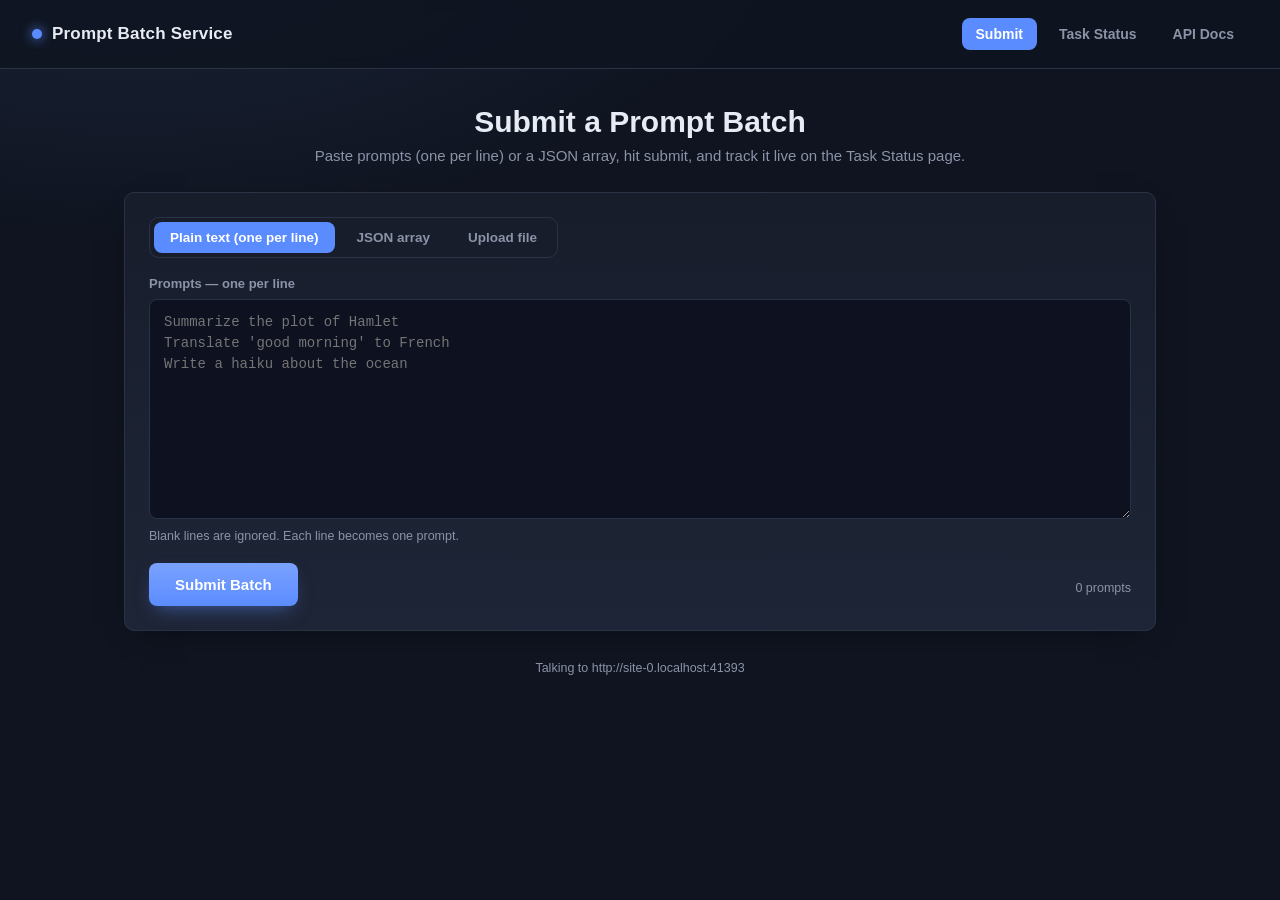
==== src/main/resources/assets/index.html @ bd83b119 "Initial commit: prompt batch service Co-authored-by: Cursor <cursoragent@cursor.com>" ====
<!DOCTYPE html>
<html lang="en">
<head>
<meta charset="UTF-8" />
<meta name="viewport" content="width=device-width, initial-scale=1.0" />
<title>Submit Batch · Prompt Batch Service</title>
<link rel="stylesheet" href="style.css" />
</head>
<body>
  <div class="topbar">
    <div class="brand"><span class="dot"></span> Prompt Batch Service</div>
    <nav>
      <a href="index.html" class="active">Submit</a>
      <a href="status.html">Task Status</a>
      <a href="/swagger" target="_blank" rel="noopener">API Docs</a>
    </nav>
  </div>

  <main>
    <div class="hero">
      <h1>Submit a Prompt Batch</h1>
      <p>Paste prompts (one per line) or a JSON array, hit submit, and track it live on the Task Status page.</p>
    </div>

    <div class="card">
      <div class="tabs">
        <button class="tab-btn active" data-mode="text" type="button">Plain text (one per line)</button>
        <button class="tab-btn" data-mode="json" type="button">JSON array</button>
        <button class="tab-btn" data-mode="file" type="button">Upload file</button>
      </div>

      <form id="submit-form">
        <div id="mode-text">
          <label for="prompts-text">Prompts — one per line</label>
          <textarea id="prompts-text" placeholder="Summarize the plot of Hamlet
Translate 'good morning' to French
Write a haiku about the ocean"></textarea>
          <div class="hint">Blank lines are ignored. Each line becomes one prompt.</div>
        </div>

        <div id="mode-json" style="display:none;">
          <label for="prompts-json">Prompts — JSON array of strings</label>
          <textarea id="prompts-json" placeholder='["hello", "world", "foo", "bar"]'></textarea>
          <div class="hint">Must be a valid JSON array, e.g. <code>["prompt one", "prompt two"]</code></div>
        </div>

        <div id="mode-file" style="display:none;">
          <label>Upload a file (one prompt per line, or a <code>.json</code> array)</label>
          <div class="file-drop" id="file-drop">
            <input type="file" id="file-input" accept=".txt,.json,text/plain,application/json" />
            <div id="file-drop-label">Click to choose a file, or drag one here</div>
          </div>
        </div>

        <div class="row" style="margin-top:20px;">
          <button type="submit" class="primary" id="submit-btn">Submit Batch</button>
          <span class="spacer"></span>
          <span class="hint" id="prompt-count">0 prompts</span>
        </div>

        <div class="banner" id="banner"></div>
      </form>
    </div>

    <div class="card result-panel" id="result-card" style="display:none;">
      <div class="result-head">
        <div>
          <strong>Batch <span class="mono copy-id" id="result-id" title="Click to copy"></span></strong>
        </div>
        <span id="result-badge"></span>
      </div>
      <div class="progress-bar"><div class="progress-fill" id="result-fill" style="width:0%"></div></div>
      <div class="stat-grid">
        <div class="stat"><div class="num" id="stat-total">0</div><div class="lbl">Total</div></div>
        <div class="stat"><div class="num" id="stat-completed">0</div><div class="lbl">Completed</div></div>
        <div class="stat"><div class="num" id="stat-succeeded">0</div><div class="lbl">Succeeded</div></div>
        <div class="stat"><div class="num" id="stat-failed">0</div><div class="lbl">Failed</div></div>
      </div>
      <div class="row" style="margin-top:16px;">
        <a href="status.html" class="link">View all tasks on the Task Status page &rarr;</a>
        <span class="spacer"></span>
        <button class="secondary" id="submit-another">Submit another</button>
      </div>
    </div>

    <div class="footer-note">Talking to <span id="api-base"></span></div>
  </main>

  <script src="app.js"></script>
  <script src="submit.js"></script>
</body>
</html>
---- src/main/resources/assets/style.css ----
:root {
  --bg: #0f1420;
  --panel: #171d2b;
  --panel-2: #1e2536;
  --border: #2a3245;
  --text: #e7ebf3;
  --muted: #8b93a7;
  --accent: #5b8cff;
  --accent-2: #7aa2ff;
  --success: #35c98f;
  --danger: #ff6b6b;
  --warn: #ffb454;
  --radius: 10px;
}

* {
  box-sizing: border-box;
}

body {
  margin: 0;
  font-family: -apple-system, BlinkMacSystemFont, "Segoe UI", Roboto, Helvetica, Arial, sans-serif;
  background: radial-gradient(1200px 600px at 10% -10%, #1b2438 0%, var(--bg) 55%);
  color: var(--text);
  min-height: 100vh;
}

.topbar {
  display: flex;
  align-items: center;
  justify-content: space-between;
  padding: 18px 32px;
  border-bottom: 1px solid var(--border);
  background: rgba(15, 20, 32, 0.85);
  backdrop-filter: blur(6px);
  position: sticky;
  top: 0;
  z-index: 10;
}

.brand {
  display: flex;
  align-items: center;
  gap: 10px;
  font-weight: 700;
  font-size: 17px;
  letter-spacing: 0.2px;
}

.brand .dot {
  width: 10px;
  height: 10px;
  border-radius: 50%;
  background: var(--accent);
  box-shadow: 0 0 12px var(--accent);
}

nav {
  display: flex;
  gap: 8px;
}

nav a {
  color: var(--muted);
  text-decoration: none;
  padding: 8px 14px;
  border-radius: 8px;
  font-size: 14px;
  font-weight: 600;
  transition: all 0.15s ease;
}

nav a:hover {
  color: var(--text);
  background: var(--panel-2);
}

nav a.active {
  color: #fff;
  background: var(--accent);
}

main {
  max-width: 1080px;
  margin: 0 auto;
  padding: 36px 24px 80px;
}

.hero {
  text-align: center;
  margin-bottom: 28px;
}

.hero h1 {
  font-size: 30px;
  margin: 0 0 8px;
}

.hero p {
  color: var(--muted);
  margin: 0;
  font-size: 15px;
}

.card {
  background: linear-gradient(180deg, var(--panel), var(--panel-2));
  border: 1px solid var(--border);
  border-radius: var(--radius);
  padding: 24px;
  box-shadow: 0 10px 30px -15px rgba(0, 0, 0, 0.6);
}

.card + .card {
  margin-top: 20px;
}

.tabs {
  display: flex;
  gap: 6px;
  margin-bottom: 18px;
  background: var(--panel);
  border: 1px solid var(--border);
  border-radius: 10px;
  padding: 4px;
  width: fit-content;
}

.tab-btn {
  border: none;
  background: transparent;
  color: var(--muted);
  padding: 8px 16px;
  border-radius: 8px;
  cursor: pointer;
  font-weight: 600;
  font-size: 13.5px;
}

.tab-btn.active {
  background: var(--accent);
  color: #fff;
}

label {
  display: block;
  font-size: 13px;
  font-weight: 600;
  color: var(--muted);
  margin-bottom: 8px;
}

textarea, input[type="text"] {
  width: 100%;
  background: #0d1120;
  border: 1px solid var(--border);
  color: var(--text);
  border-radius: 8px;
  padding: 12px 14px;
  font-size: 14px;
  font-family: "SFMono-Regular", Consolas, "Liberation Mono", Menlo, monospace;
  resize: vertical;
  outline: none;
  transition: border-color 0.15s ease;
}

textarea {
  min-height: 220px;
  line-height: 1.5;
}

textarea:focus, input[type="text"]:focus {
  border-color: var(--accent);
}

.hint {
  color: var(--muted);
  font-size: 12.5px;
  margin-top: 6px;
}

.row {
  display: flex;
  gap: 14px;
  align-items: center;
  flex-wrap: wrap;
}

.row.between {
  justify-content: space-between;
}

.spacer {
  flex: 1;
}

button.primary {
  background: linear-gradient(180deg, var(--accent-2), var(--accent));
  color: #fff;
  border: none;
  border-radius: 8px;
  padding: 13px 26px;
  font-size: 15px;
  font-weight: 700;
  cursor: pointer;
  box-shadow: 0 8px 20px -8px rgba(91, 140, 255, 0.6);
  transition: transform 0.1s ease, box-shadow 0.1s ease;
}

button.primary:hover {
  transform: translateY(-1px);
  box-shadow: 0 10px 24px -8px rgba(91, 140, 255, 0.75);
}

button.primary:disabled {
  opacity: 0.55;
  cursor: not-allowed;
  transform: none;
}

button.secondary {
  background: var(--panel-2);
  color: var(--text);
  border: 1px solid var(--border);
  border-radius: 8px;
  padding: 9px 16px;
  font-size: 13.5px;
  font-weight: 600;
  cursor: pointer;
}

button.secondary:hover {
  border-color: var(--accent);
}

button.icon-btn {
  background: transparent;
  border: 1px solid var(--border);
  color: var(--muted);
  border-radius: 6px;
  padding: 6px 10px;
  font-size: 12.5px;
  cursor: pointer;
}

button.icon-btn:hover {
  color: var(--text);
  border-color: var(--accent);
}

.file-drop {
  border: 1.5px dashed var(--border);
  border-radius: 8px;
  padding: 24px;
  text-align: center;
  color: var(--muted);
  cursor: pointer;
  transition: border-color 0.15s ease, background 0.15s ease;
}

.file-drop:hover, .file-drop.drag {
  border-color: var(--accent);
  background: rgba(91, 140, 255, 0.06);
}

.file-drop input {
  display: none;
}

.banner {
  border-radius: 8px;
  padding: 14px 16px;
  font-size: 14px;
  margin-top: 16px;
  display: none;
  border: 1px solid transparent;
}

.banner.show {
  display: block;
}

.banner.success {
  background: rgba(53, 201, 143, 0.12);
  border-color: rgba(53, 201, 143, 0.4);
  color: var(--success);
}

.banner.error {
  background: rgba(255, 107, 107, 0.12);
  border-color: rgba(255, 107, 107, 0.4);
  color: var(--danger);
}

.banner code {
  background: rgba(255, 255, 255, 0.08);
  padding: 2px 6px;
  border-radius: 4px;
}

.result-panel {
  margin-top: 18px;
}

.result-head {
  display: flex;
  align-items: center;
  justify-content: space-between;
  margin-bottom: 10px;
}

.badge {
  display: inline-flex;
  align-items: center;
  gap: 6px;
  padding: 4px 10px;
  border-radius: 20px;
  font-size: 12px;
  font-weight: 700;
  letter-spacing: 0.3px;
}

.badge::before {
  content: "";
  width: 6px;
  height: 6px;
  border-radius: 50%;
  background: currentColor;
}

.badge.QUEUED { background: rgba(255, 180, 84, 0.15); color: var(--warn); }
.badge.PROCESSING { background: rgba(91, 140, 255, 0.15); color: var(--accent-2); }
.badge.COMPLETED { background: rgba(53, 201, 143, 0.15); color: var(--success); }
.badge.FAILED { background: rgba(255, 107, 107, 0.15); color: var(--danger); }

.progress-bar {
  height: 10px;
  border-radius: 6px;
  background: #0d1120;
  border: 1px solid var(--border);
  overflow: hidden;
  margin-top: 10px;
}

.progress-fill {
  height: 100%;
  background: linear-gradient(90deg, var(--accent), var(--success));
  border-radius: 6px;
  transition: width 0.3s ease;
}

.stat-grid {
  display: grid;
  grid-template-columns: repeat(4, 1fr);
  gap: 12px;
  margin-top: 14px;
}

.stat {
  background: #0d1120;
  border: 1px solid var(--border);
  border-radius: 8px;
  padding: 12px 14px;
}

.stat .num {
  font-size: 20px;
  font-weight: 700;
}

.stat .lbl {
  font-size: 11.5px;
  color: var(--muted);
  text-transform: uppercase;
  letter-spacing: 0.4px;
  margin-top: 2px;
}

table {
  width: 100%;
  border-collapse: collapse;
  font-size: 13.5px;
}

thead th {
  text-align: left;
  color: var(--muted);
  font-weight: 600;
  font-size: 12px;
  text-transform: uppercase;
  letter-spacing: 0.4px;
  padding: 10px 12px;
  border-bottom: 1px solid var(--border);
  position: sticky;
  top: 65px;
  background: var(--panel);
}

tbody td {
  padding: 12px;
  border-bottom: 1px solid var(--border);
  vertical-align: middle;
}

tbody tr:hover {
  background: rgba(255, 255, 255, 0.02);
}

.mono {
  font-family: "SFMono-Regular", Consolas, "Liberation Mono", Menlo, monospace;
  font-size: 12.5px;
  color: var(--muted);
}

.mini-bar {
  width: 100px;
  height: 6px;
  background: #0d1120;
  border-radius: 4px;
  overflow: hidden;
  display: inline-block;
  vertical-align: middle;
  margin-right: 8px;
}

.mini-bar .fill {
  height: 100%;
  background: linear-gradient(90deg, var(--accent), var(--success));
}

.empty-state {
  text-align: center;
  padding: 60px 20px;
  color: var(--muted);
}

.empty-state .big {
  font-size: 36px;
  margin-bottom: 10px;
}

.toolbar {
  display: flex;
  align-items: center;
  gap: 12px;
  margin-bottom: 16px;
  flex-wrap: wrap;
}

select {
  background: #0d1120;
  color: var(--text);
  border: 1px solid var(--border);
  border-radius: 8px;
  padding: 8px 12px;
  font-size: 13px;
  font-weight: 600;
}

.pulse {
  width: 8px;
  height: 8px;
  border-radius: 50%;
  background: var(--success);
  display: inline-block;
  box-shadow: 0 0 0 0 rgba(53, 201, 143, 0.6);
  animation: pulse 1.6s infinite;
}

@keyframes pulse {
  0% { box-shadow: 0 0 0 0 rgba(53, 201, 143, 0.55); }
  70% { box-shadow: 0 0 0 8px rgba(53, 201, 143, 0); }
  100% { box-shadow: 0 0 0 0 rgba(53, 201, 143, 0); }
}

.footer-note {
  text-align: center;
  color: var(--muted);
  font-size: 12.5px;
  margin-top: 30px;
}

a.link {
  color: var(--accent-2);
  text-decoration: none;
  font-weight: 600;
}

a.link:hover {
  text-decoration: underline;
}

.copy-id {
  cursor: pointer;
}
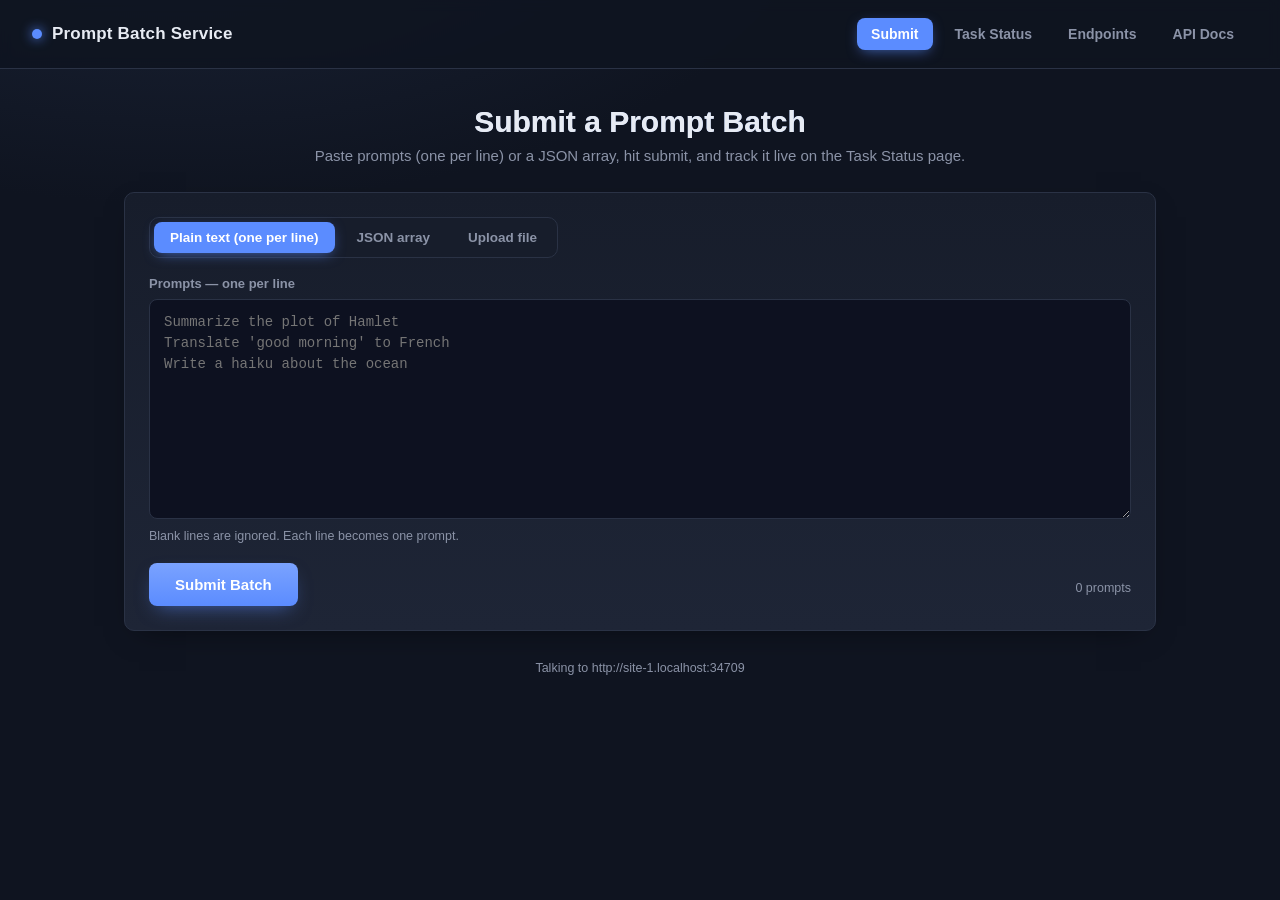
==== commit d3e2ecce: "Add consolidated /ui/endpoints.html page and docs/API_ENDPOINTS.md reference Co-authored-by: Cursor " ====
--- a/src/main/resources/assets/index.html
+++ b/src/main/resources/assets/index.html
@@ -12,6 +12,7 @@
     <nav>
       <a href="index.html" class="active">Submit</a>
       <a href="status.html">Task Status</a>
+      <a href="endpoints.html">Endpoints</a>
       <a href="/swagger" target="_blank" rel="noopener">API Docs</a>
     </nav>
   </div>
--- a/src/main/resources/assets/style.css
+++ b/src/main/resources/assets/style.css
@@ -17,12 +17,58 @@
   box-sizing: border-box;
 }
 
+@keyframes bgDrift {
+  0%, 100% { background-position: 0% 0%; }
+  50% { background-position: 15% 10%; }
+}
+
+@keyframes fadeInUp {
+  from { opacity: 0; transform: translateY(14px); }
+  to { opacity: 1; transform: translateY(0); }
+}
+
+@keyframes fadeIn {
+  from { opacity: 0; }
+  to { opacity: 1; }
+}
+
+@keyframes popIn {
+  from { opacity: 0; transform: scale(0.96); }
+  to { opacity: 1; transform: scale(1); }
+}
+
+@keyframes shimmer {
+  0% { background-position: -200px 0; }
+  100% { background-position: calc(200px + 100%) 0; }
+}
+
+@keyframes spin {
+  to { transform: rotate(360deg); }
+}
+
+@keyframes softBounce {
+  0%, 100% { transform: translateY(0); }
+  50% { transform: translateY(-6px); }
+}
+
+html {
+  scroll-behavior: smooth;
+}
+
 body {
   margin: 0;
   font-family: -apple-system, BlinkMacSystemFont, "Segoe UI", Roboto, Helvetica, Arial, sans-serif;
   background: radial-gradient(1200px 600px at 10% -10%, #1b2438 0%, var(--bg) 55%);
+  background-size: 140% 140%;
   color: var(--text);
   min-height: 100vh;
+  animation: bgDrift 22s ease-in-out infinite;
+  opacity: 0;
+  transition: opacity 0.35s ease;
+}
+
+body.ready {
+  opacity: 1;
 }
 
 .topbar {
@@ -36,6 +82,7 @@
   position: sticky;
   top: 0;
   z-index: 10;
+  animation: fadeInUp 0.5s ease both;
 }
 
 .brand {
@@ -53,6 +100,7 @@
   border-radius: 50%;
   background: var(--accent);
   box-shadow: 0 0 12px var(--accent);
+  animation: pulse 2.2s infinite;
 }
 
 nav {
@@ -61,23 +109,26 @@
 }
 
 nav a {
+  position: relative;
   color: var(--muted);
   text-decoration: none;
   padding: 8px 14px;
   border-radius: 8px;
   font-size: 14px;
   font-weight: 600;
-  transition: all 0.15s ease;
+  transition: color 0.2s ease, background 0.2s ease, transform 0.15s ease;
 }
 
 nav a:hover {
   color: var(--text);
   background: var(--panel-2);
+  transform: translateY(-1px);
 }
 
 nav a.active {
   color: #fff;
   background: var(--accent);
+  box-shadow: 0 4px 14px -4px rgba(91, 140, 255, 0.7);
 }
 
 main {
@@ -89,11 +140,15 @@
 .hero {
   text-align: center;
   margin-bottom: 28px;
+  animation: fadeInUp 0.55s ease 0.05s both;
 }
 
 .hero h1 {
   font-size: 30px;
   margin: 0 0 8px;
+  background: linear-gradient(90deg, var(--text), var(--accent-2));
+  -webkit-background-clip: text;
+  background-clip: text;
 }
 
 .hero p {
@@ -108,6 +163,13 @@
   border-radius: var(--radius);
   padding: 24px;
   box-shadow: 0 10px 30px -15px rgba(0, 0, 0, 0.6);
+  animation: fadeInUp 0.5s ease 0.1s both;
+  transition: box-shadow 0.25s ease, border-color 0.25s ease, transform 0.25s ease;
+}
+
+.card:hover {
+  border-color: #394363;
+  box-shadow: 0 16px 40px -18px rgba(0, 0, 0, 0.7);
 }
 
 .card + .card {
@@ -134,11 +196,25 @@
   cursor: pointer;
   font-weight: 600;
   font-size: 13.5px;
+  transition: color 0.2s ease, background 0.2s ease, transform 0.12s ease;
+}
+
+.tab-btn:hover {
+  color: var(--text);
+}
+
+.tab-btn:active {
+  transform: scale(0.96);
 }
 
 .tab-btn.active {
   background: var(--accent);
   color: #fff;
+  box-shadow: 0 4px 14px -4px rgba(91, 140, 255, 0.7);
+}
+
+#mode-text, #mode-json, #mode-file {
+  animation: fadeIn 0.25s ease both;
 }
 
 label {
@@ -194,6 +270,8 @@
 }
 
 button.primary {
+  position: relative;
+  overflow: hidden;
   background: linear-gradient(180deg, var(--accent-2), var(--accent));
   color: #fff;
   border: none;
@@ -203,7 +281,7 @@
   font-weight: 700;
   cursor: pointer;
   box-shadow: 0 8px 20px -8px rgba(91, 140, 255, 0.6);
-  transition: transform 0.1s ease, box-shadow 0.1s ease;
+  transition: transform 0.15s ease, box-shadow 0.15s ease;
 }
 
 button.primary:hover {
@@ -211,10 +289,26 @@
   box-shadow: 0 10px 24px -8px rgba(91, 140, 255, 0.75);
 }
 
+button.primary:active {
+  transform: translateY(0) scale(0.98);
+}
+
 button.primary:disabled {
-  opacity: 0.55;
+  opacity: 0.7;
   cursor: not-allowed;
   transform: none;
+}
+
+.btn-spinner {
+  display: inline-block;
+  width: 13px;
+  height: 13px;
+  border: 2px solid rgba(255, 255, 255, 0.35);
+  border-top-color: #fff;
+  border-radius: 50%;
+  margin-right: 8px;
+  vertical-align: -2px;
+  animation: spin 0.7s linear infinite;
 }
 
 button.secondary {
@@ -226,10 +320,16 @@
   font-size: 13.5px;
   font-weight: 600;
   cursor: pointer;
+  transition: border-color 0.15s ease, transform 0.15s ease;
 }
 
 button.secondary:hover {
   border-color: var(--accent);
+  transform: translateY(-1px);
+}
+
+button.secondary:active {
+  transform: translateY(0) scale(0.97);
 }
 
 button.icon-btn {
@@ -240,11 +340,17 @@
   padding: 6px 10px;
   font-size: 12.5px;
   cursor: pointer;
+  transition: color 0.15s ease, border-color 0.15s ease, transform 0.1s ease;
 }
 
 button.icon-btn:hover {
   color: var(--text);
   border-color: var(--accent);
+  transform: translateY(-1px);
+}
+
+button.icon-btn:active {
+  transform: translateY(0) scale(0.95);
 }
 
 .file-drop {
@@ -254,12 +360,18 @@
   text-align: center;
   color: var(--muted);
   cursor: pointer;
-  transition: border-color 0.15s ease, background 0.15s ease;
-}
-
-.file-drop:hover, .file-drop.drag {
+  transition: border-color 0.2s ease, background 0.2s ease, transform 0.15s ease;
+}
+
+.file-drop:hover {
   border-color: var(--accent);
   background: rgba(91, 140, 255, 0.06);
+}
+
+.file-drop.drag {
+  border-color: var(--accent);
+  background: rgba(91, 140, 255, 0.1);
+  transform: scale(1.01);
 }
 
 .file-drop input {
@@ -273,10 +385,15 @@
   margin-top: 16px;
   display: none;
   border: 1px solid transparent;
+  opacity: 0;
+  transform: translateY(-6px);
+  transition: opacity 0.25s ease, transform 0.25s ease;
 }
 
 .banner.show {
   display: block;
+  opacity: 1;
+  transform: translateY(0);
 }
 
 .banner.success {
@@ -299,6 +416,7 @@
 
 .result-panel {
   margin-top: 18px;
+  animation: popIn 0.3s ease both;
 }
 
 .result-head {
@@ -328,9 +446,14 @@
 }
 
 .badge.QUEUED { background: rgba(255, 180, 84, 0.15); color: var(--warn); }
-.badge.PROCESSING { background: rgba(91, 140, 255, 0.15); color: var(--accent-2); }
+.badge.PROCESSING { background: rgba(91, 140, 255, 0.15); color: var(--accent-2); animation: badgeGlow 1.6s ease-in-out infinite; }
 .badge.COMPLETED { background: rgba(53, 201, 143, 0.15); color: var(--success); }
 .badge.FAILED { background: rgba(255, 107, 107, 0.15); color: var(--danger); }
+
+@keyframes badgeGlow {
+  0%, 100% { box-shadow: 0 0 0 0 rgba(91, 140, 255, 0.35); }
+  50% { box-shadow: 0 0 0 5px rgba(91, 140, 255, 0); }
+}
 
 .progress-bar {
   height: 10px;
@@ -345,7 +468,23 @@
   height: 100%;
   background: linear-gradient(90deg, var(--accent), var(--success));
   border-radius: 6px;
-  transition: width 0.3s ease;
+  transition: width 0.5s cubic-bezier(0.22, 1, 0.36, 1);
+  position: relative;
+  overflow: hidden;
+}
+
+.progress-fill::after {
+  content: "";
+  position: absolute;
+  inset: 0;
+  background: linear-gradient(
+    100deg,
+    transparent 20%,
+    rgba(255, 255, 255, 0.35) 50%,
+    transparent 80%
+  );
+  background-size: 200px 100%;
+  animation: shimmer 1.8s linear infinite;
 }
 
 .stat-grid {
@@ -360,11 +499,29 @@
   border: 1px solid var(--border);
   border-radius: 8px;
   padding: 12px 14px;
+  transition: border-color 0.2s ease, transform 0.2s ease;
+}
+
+.stat:hover {
+  border-color: var(--accent);
+  transform: translateY(-2px);
 }
 
 .stat .num {
   font-size: 20px;
   font-weight: 700;
+  display: inline-block;
+  transition: transform 0.2s ease;
+}
+
+.stat .num.bump {
+  animation: numBump 0.35s ease;
+}
+
+@keyframes numBump {
+  0% { transform: scale(1); }
+  40% { transform: scale(1.25); }
+  100% { transform: scale(1); }
 }
 
 .stat .lbl {
@@ -395,14 +552,23 @@
   background: var(--panel);
 }
 
+tbody tr {
+  animation: fadeInUp 0.35s ease both;
+}
+
 tbody td {
   padding: 12px;
   border-bottom: 1px solid var(--border);
   vertical-align: middle;
-}
-
-tbody tr:hover {
-  background: rgba(255, 255, 255, 0.02);
+  transition: background 0.15s ease;
+}
+
+tbody tr:hover td {
+  background: rgba(255, 255, 255, 0.03);
+}
+
+.mini-bar .fill {
+  transition: width 0.5s cubic-bezier(0.22, 1, 0.36, 1);
 }
 
 .mono {
@@ -431,11 +597,14 @@
   text-align: center;
   padding: 60px 20px;
   color: var(--muted);
+  animation: fadeIn 0.4s ease both;
 }
 
 .empty-state .big {
   font-size: 36px;
   margin-bottom: 10px;
+  display: inline-block;
+  animation: softBounce 2.4s ease-in-out infinite;
 }
 
 .toolbar {
@@ -492,3 +661,66 @@
 .copy-id {
   cursor: pointer;
 }
+
+.endpoint-table {
+  width: 100%;
+  border-collapse: collapse;
+  font-size: 13.5px;
+}
+
+.endpoint-table td {
+  padding: 10px 12px;
+  border-bottom: 1px solid var(--border);
+  vertical-align: top;
+}
+
+.endpoint-table tr {
+  animation: fadeInUp 0.35s ease both;
+}
+
+.endpoint-table tr:hover td {
+  background: rgba(255, 255, 255, 0.03);
+}
+
+.endpoint-table code {
+  font-family: "SFMono-Regular", Consolas, "Liberation Mono", Menlo, monospace;
+  font-size: 12.5px;
+}
+
+.endpoint-table td:first-child {
+  width: 70px;
+}
+
+.endpoint-table td:nth-child(2) {
+  white-space: nowrap;
+}
+
+a.ep-link {
+  color: var(--text);
+  text-decoration: none;
+  transition: color 0.15s ease;
+}
+
+a.ep-link:hover {
+  color: var(--accent-2);
+  text-decoration: underline;
+}
+
+.method {
+  display: inline-block;
+  padding: 2px 8px;
+  border-radius: 5px;
+  font-size: 11px;
+  font-weight: 700;
+  letter-spacing: 0.3px;
+}
+
+.method.GET {
+  background: rgba(53, 201, 143, 0.15);
+  color: var(--success);
+}
+
+.method.POST {
+  background: rgba(91, 140, 255, 0.15);
+  color: var(--accent-2);
+}
